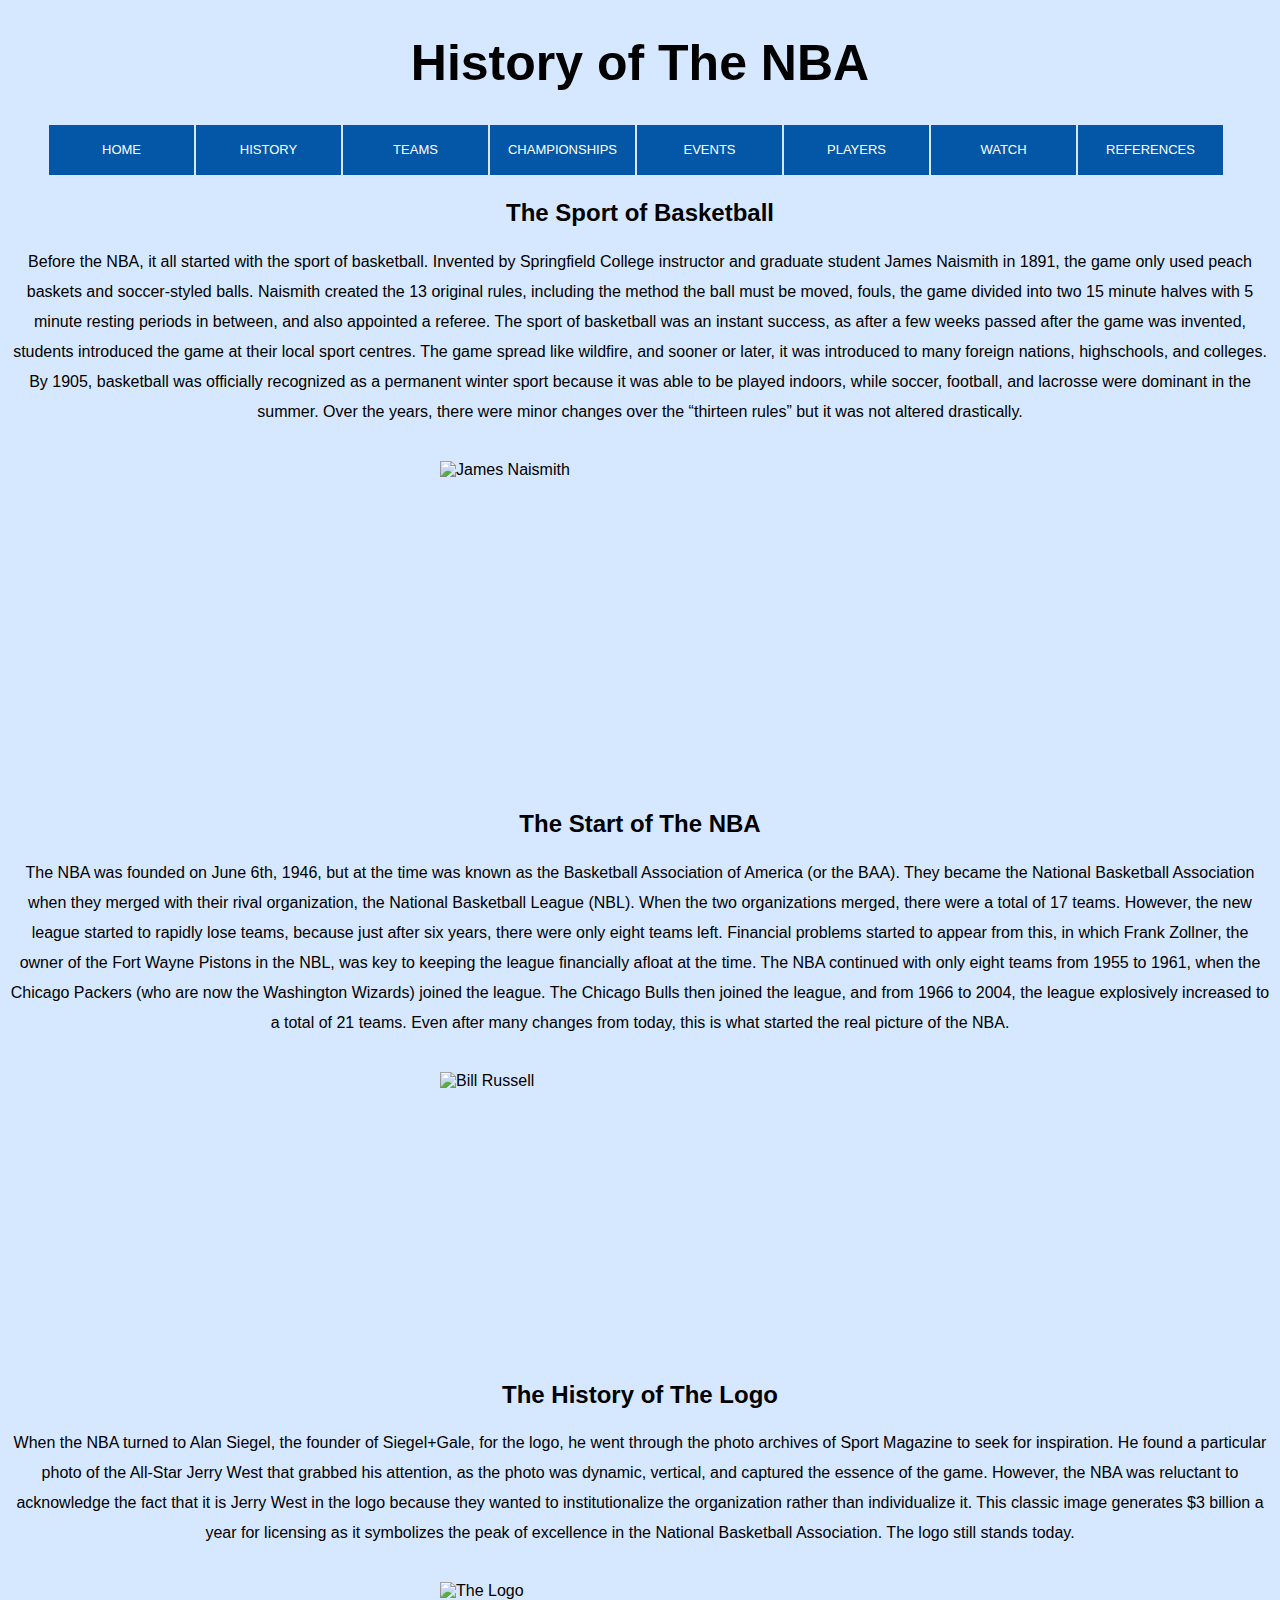
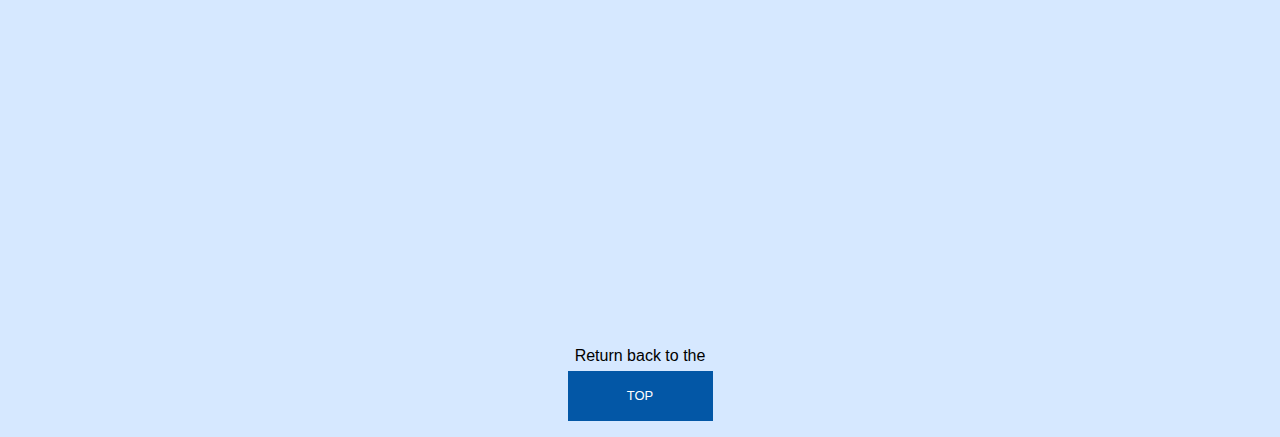
==== history.html @ a38ca43a "Add files via upload" ====
<!doctype html>

<html lang = "en">

 <head>
	<meta charset="UTF-8">
	
	<title>History of The NBA</title>
	
	<link rel = "stylesheet" type = "text/css" href = "edit.css" />
 </head>
 
 <body>	
 
	<h1 id="Top"> History of The NBA </h1>
 
	<ul>
		<li><a href="index.html">Home</a></li>
		<li><a href="history.html">History</a></li>
		<li><a href="teams.html">Teams</a></li>
		<li><a href="championships.html">Championships</a></li>
		<li><a href="events.html">Events</a></li>
		<li><a href="players.html">Players</a></li>
		<li><a href="watch.html">Watch</a></li>
		<li><a href="references.html">References</a></li>
	</ul>
 
	<br> <br> <br>
	
	<h2> The Sport of Basketball </h2>
	
	<p> Before the NBA, it all started with the sport of basketball. 
	Invented by Springfield College instructor and graduate student 
	James Naismith in 1891, the game only used peach baskets and soccer-styled 
	balls. Naismith created the 13 original rules, including the method 
	the ball must be moved, fouls, the game divided into two 15 minute 
	halves with 5 minute resting periods in between, and also appointed 
	a referee. The sport of basketball was an instant success, as after 
	a few weeks passed after the game was invented, students introduced 
	the game at their local sport centres. The game spread like wildfire, 
	and sooner or later, it was introduced to many foreign nations, highschools, 
	and colleges. By 1905, basketball was officially recognized as a permanent 
	winter sport because it was able to be played indoors, while soccer, 
	football, and lacrosse were dominant in the summer. Over the years, 
	there were minor changes over the “thirteen rules” but it was not altered 
	drastically. </p>
	
	<br>
	
	<img src = "Images/JamesN.png" width = "400" height = "275" alt = "James Naismith"/>
	
	<br> <br> <br>
	
	<h2> The Start of The NBA </h2>
	
	<p> The NBA was founded on June 6th, 1946, but at the time was known as the 
	Basketball Association of America (or the BAA). They became the National Basketball 
	Association when they merged with their rival organization, the National Basketball 
	League (NBL). When the two organizations merged, there were a total of 17 teams. 
	However, the new league started to rapidly lose teams, because just after six years, 
	there were only eight teams left. Financial problems started to appear from this, 
	in which Frank Zollner, the owner of the Fort Wayne Pistons in the NBL, was key to 
	keeping the league financially afloat at the time. The NBA continued with only eight 
	teams from 1955 to 1961, when the Chicago Packers (who are now the Washington Wizards) 
	joined the league. The Chicago Bulls then joined the league, and from 1966 to 2004, 
	the league explosively increased to a total of 21 teams. Even after many changes from 
	today, this is what started the real picture of the NBA. </p>
	
	<br> 
	
	<img src = "Images/BillRussell.png" width = "400" height = "235" alt = "Bill Russell"/>
	
	<br> <br> <br>

	<h2> The History of The Logo </h2>
	
	<p> When the NBA turned to Alan Siegel, the founder of Siegel+Gale, for the logo, he 
	went through the photo archives of Sport Magazine to seek for inspiration. He found a 
	particular photo of the All-Star Jerry West that grabbed his attention, as the photo 
	was dynamic, vertical, and captured the essence of the game. However, the NBA was 
	reluctant to acknowledge the fact that it is Jerry West in the logo because they wanted 
	to institutionalize the organization rather than individualize it. This classic image 
	generates $3 billion a year for licensing as it symbolizes the peak of excellence in 
	the National Basketball Association. The logo still stands today. </p>
	
	<br>
	
	<img src = "Images/JerryW.png" width = "400" height = "325" alt = "The Logo"/>
	
	<br>
	
	<p> Return back to the <a href = "#Top">top</a></p>

 </body>

</html>
---- edit.css ----
body
{
	background-color: #d6e8ff;

}
	

* 
{
	font-family: "Trebuchet MS", Helvetica, sans-serif;
}

ul 
{
	list-style-type: none;
	margin: 0px;
	
}

ul 
{
	margin: 0px auto;
}
	
	
li 
{
	float: left;
	height: 40px;
	margin: 0px 1px;
}
	
a:link, a:visited 
{ 
	display: block;
	width: 135px;
	height: 40px;
	line-height: 40px;
	background-color:#0357a6;
	color: white;
	text-decoration: none;
	text-align: center;
	font-size: 13px;
	font-weight: normal;
	text-transform: uppercase;
	padding: 5px;
	margin-left: auto;
	margin-right: auto;
}
	
a:hover, a:active 
{
	background-color: #ff7070;
}

h1
{
	text-align: center;
	font-size: 50px;
	font-weight: bold;
	padding: 0px;
}

h2
{
	text-align: center;
	
}

h3
{
	text-align: center;

}

h4
{
	text-align: center;
	
}

p
{
	
	text-align: center;
	line-height: 30px;

}

img
{
	display: block;
	margin-left: auto;
	margin-right: auto;
}

table
{
	text-align: center;
	margin-left: auto;
	margin-right: auto;
	border: 2px solid black;
	width: 75%;
	border-collapse: collapse;
	
}

table tr:nth-child(even)
{
	background-color: #ffa6a6;
	
}

table tr:nth-child(odd)
{
	background-color: #ffdfde;
	
}

table th
{
	background-color: #a6aaff;
	
}

td
{
	border: 2px solid black;
	border-collapse: collapse;
	padding: 5px;

}

th
{
	border: 2px solid black;
	border-collapse: collapse;
	padding: 5px;

}

a#a1:link, a#a1:visited 
{ 
  color: #0357a6;
  background-color: transparent;
  text-decoration: none;
  font-size: 20px;
}
	
a#a1:hover, a#a1:active 
{
	background-color: #b2aaf0;
}
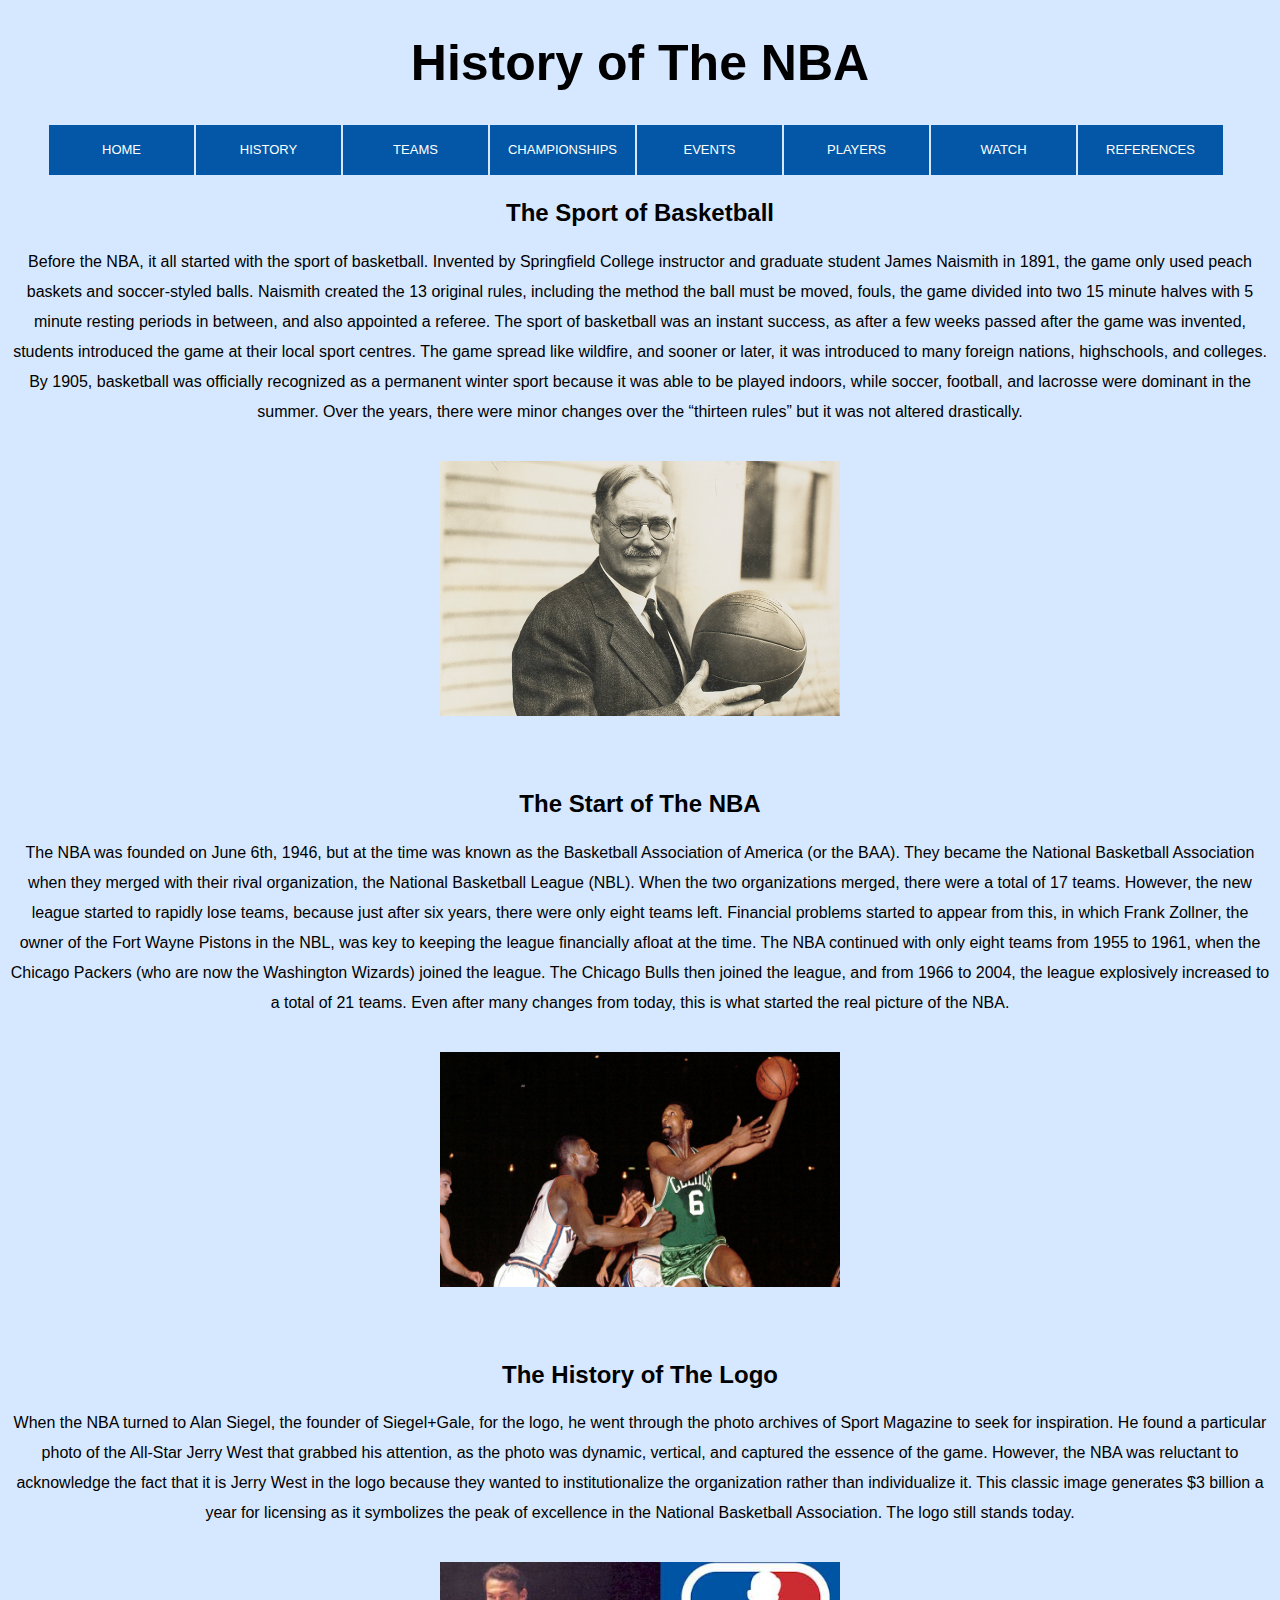
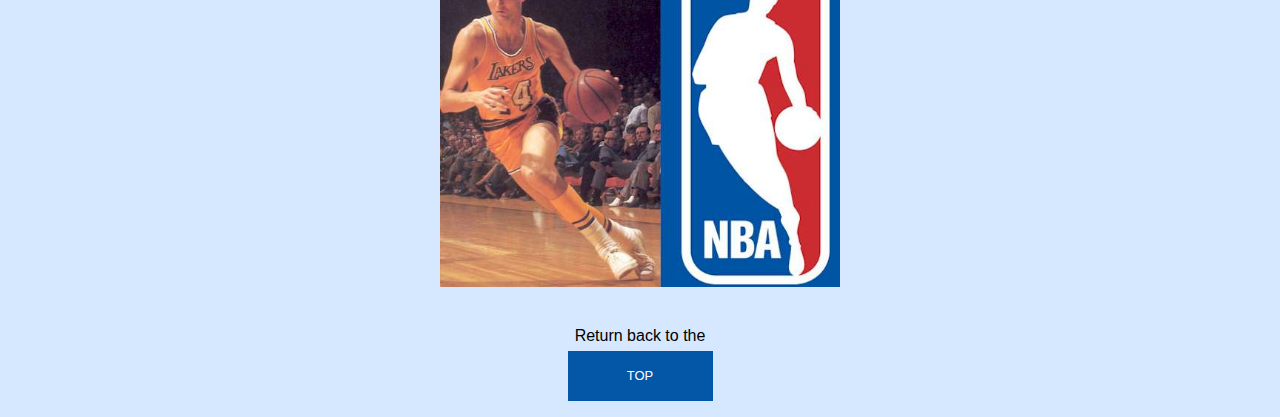
==== commit 011cf341: "Add files via upload" ====
--- a/history.html
+++ b/history.html
@@ -47,7 +47,7 @@
 	
 	<br>
 	
-	<img src = "Images/JamesN.png" width = "400" height = "275" alt = "James Naismith"/>
+	<img src = "Images/JamesNaismith.png" width = "400" height = "255" alt = "James Naismith"/>
 	
 	<br> <br> <br>
 	
